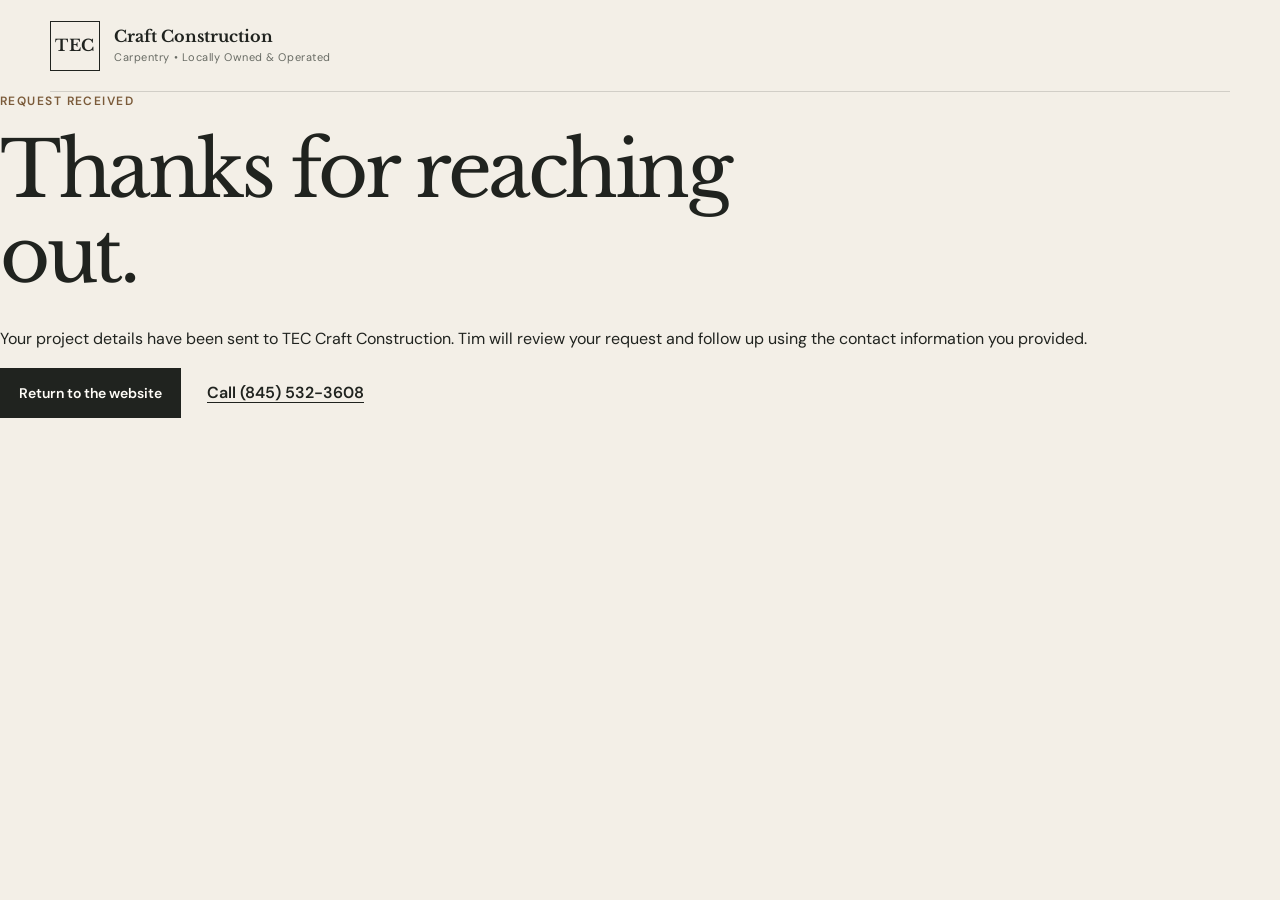
==== thank-you.html @ 45d93062 "Add service request confirmation page" ====
<!doctype html>
<html lang="en">
<head>
  <meta charset="utf-8" />
  <meta name="viewport" content="width=device-width, initial-scale=1" />
  <meta name="description" content="Thanks for contacting TEC Craft Construction." />
  <title>Request Received | TEC Craft Construction</title>
  <link rel="preconnect" href="https://fonts.googleapis.com">
  <link rel="preconnect" href="https://fonts.gstatic.com" crossorigin>
  <link href="https://fonts.googleapis.com/css2?family=DM+Sans:wght@400;500;600&family=Libre+Baskerville:wght@400;700&display=swap" rel="stylesheet">
  <link rel="stylesheet" href="styles.css" />
</head>
<body>
  <header class="site-header">
    <a class="brand" href="/" aria-label="TEC Craft Construction home">
      <span class="brand-mark">TEC</span>
      <span class="brand-text">
        <strong>Craft Construction</strong>
        <small>Carpentry • Locally Owned &amp; Operated</small>
      </span>
    </a>
  </header>

  <main class="thank-you-page">
    <section class="thank-you-card">
      <p class="eyebrow">Request received</p>
      <h1>Thanks for reaching out.</h1>
      <p>
        Your project details have been sent to TEC Craft Construction. Tim will review your request and follow up using the contact information you provided.
      </p>
      <div class="hero-actions">
        <a class="button button-dark" href="/">Return to the website</a>
        <a class="text-link" href="tel:+18455323608">Call (845) 532-3608</a>
      </div>
    </section>
  </main>
</body>
</html>
---- styles.css ----
:root {
  --paper: #f3efe7;
  --paper-deep: #e8e0d4;
  --ink: #20231f;
  --muted: #686b64;
  --wood: #7b5b3a;
  --wood-dark: #4f3a27;
  --line: rgba(32, 35, 31, 0.16);
  --white: #fffdf8;
  --max: 1180px;
}

* { box-sizing: border-box; }

html {
  scroll-behavior: smooth;
}

body {
  margin: 0;
  background: var(--paper);
  color: var(--ink);
  font-family: "DM Sans", system-ui, sans-serif;
  line-height: 1.6;
}

a { color: inherit; }

img {
  max-width: 100%;
  display: block;
}

.site-header {
  width: min(calc(100% - 48px), var(--max));
  margin: 0 auto;
  min-height: 92px;
  display: flex;
  align-items: center;
  justify-content: space-between;
  border-bottom: 1px solid var(--line);
  position: relative;
  z-index: 10;
}

.brand {
  display: inline-flex;
  align-items: center;
  gap: 14px;
  text-decoration: none;
}

.brand-mark {
  width: 50px;
  height: 50px;
  border: 1px solid var(--ink);
  display: grid;
  place-items: center;
  font-family: "Libre Baskerville", serif;
  font-weight: 700;
  letter-spacing: .04em;
}

.brand-text {
  display: flex;
  flex-direction: column;
  line-height: 1.15;
}

.brand-text strong {
  font-family: "Libre Baskerville", serif;
  font-size: 16px;
}

.brand-text small {
  margin-top: 6px;
  color: var(--muted);
  font-size: 11px;
  letter-spacing: .05em;
}

.site-nav {
  display: flex;
  align-items: center;
  gap: 30px;
}

.site-nav a {
  text-decoration: none;
  font-size: 14px;
  font-weight: 500;
}

.site-nav a:hover { text-decoration: underline; }

.nav-contact {
  border: 1px solid var(--ink);
  padding: 10px 15px;
}

.nav-toggle {
  display: none;
  background: transparent;
  border: 0;
  width: 42px;
  height: 42px;
  padding: 10px;
}

.nav-toggle span {
  display: block;
  height: 1px;
  background: var(--ink);
  margin: 5px 0;
}

.hero {
  width: min(calc(100% - 48px), var(--max));
  margin: 0 auto;
  padding: 70px 0 54px;
  display: grid;
  grid-template-columns: 1.02fr .98fr;
  gap: 72px;
  align-items: center;
}

.eyebrow {
  margin: 0 0 18px;
  color: var(--wood);
  font-weight: 600;
  text-transform: uppercase;
  letter-spacing: .12em;
  font-size: 12px;
}

h1, h2, h3 {
  font-family: "Libre Baskerville", serif;
  font-weight: 400;
  line-height: 1.1;
  margin-top: 0;
}

h1 {
  font-size: clamp(45px, 6vw, 78px);
  letter-spacing: -.045em;
  margin-bottom: 28px;
  max-width: 780px;
}

h2 {
  font-size: clamp(34px, 4vw, 52px);
  letter-spacing: -.035em;
  margin-bottom: 0;
}

h3 {
  font-size: 24px;
  margin-bottom: 12px;
}

.hero-lede {
  max-width: 650px;
  font-size: 18px;
  color: #444740;
  margin: 0 0 32px;
}

.hero-actions {
  display: flex;
  align-items: center;
  gap: 26px;
  flex-wrap: wrap;
}

.button {
  display: inline-block;
  padding: 13px 18px;
  text-decoration: none;
  font-weight: 600;
  font-size: 14px;
  border: 1px solid transparent;
}

.button-dark {
  color: var(--white);
  background: var(--ink);
}

.button-light {
  background: var(--white);
  color: var(--ink);
}

.text-link {
  font-weight: 600;
  text-decoration-thickness: 1px;
  text-underline-offset: 4px;
}

.hero-photo {
  min-height: 520px;
  position: relative;
  overflow: hidden;
}

.hero-photo > img {
  position: absolute;
  inset: 0;
  width: 100%;
  height: 100%;
  object-fit: cover;
  object-position: center center;
  display: block;
}

.placeholder-photo {
  border: 1px solid var(--line);
  background:
    linear-gradient(135deg, rgba(123,91,58,.14), rgba(32,35,31,.04)),
    repeating-linear-gradient(45deg, transparent, transparent 14px, rgba(32,35,31,.025) 14px, rgba(32,35,31,.025) 15px);
  display: flex;
  align-items: flex-end;
  justify-content: space-between;
  gap: 20px;
  padding: 20px;
  color: var(--muted);
}

.placeholder-photo span {
  font-family: "Libre Baskerville", serif;
  color: var(--ink);
}

.placeholder-photo small {
  text-align: right;
  max-width: 210px;
}

.intro-strip {
  width: min(calc(100% - 48px), var(--max));
  margin: 0 auto;
  border-top: 1px solid var(--line);
  border-bottom: 1px solid var(--line);
  display: grid;
  grid-template-columns: repeat(3, 1fr);
}

.intro-strip > div {
  padding: 24px 28px;
  border-right: 1px solid var(--line);
}

.intro-strip > div:first-child { padding-left: 0; }
.intro-strip > div:last-child {
  border-right: 0;
  padding-right: 0;
}

.strip-label {
  display: block;
  color: var(--muted);
  font-size: 12px;
  margin-bottom: 5px;
}

.intro-strip strong {
  font-family: "Libre Baskerville", serif;
  font-size: 15px;
  font-weight: 400;
}

.section {
  width: min(calc(100% - 48px), var(--max));
  margin: 0 auto;
  padding: 100px 0;
}

.section-heading {
  display: grid;
  grid-template-columns: 1.3fr .7fr;
  gap: 70px;
  align-items: end;
  margin-bottom: 48px;
}

.section-heading > p {
  margin: 0;
  color: var(--muted);
  max-width: 440px;
}

.project-grid {
  display: grid;
  grid-template-columns: 1.3fr .7fr;
  gap: 24px;
}

.project-card-large {
  grid-row: span 2;
}

.project-photo {
  min-height: 260px;
}

.project-card-large .project-photo {
  min-height: 620px;
}

.project-meta {
  display: flex;
  justify-content: space-between;
  gap: 18px;
  padding: 14px 2px 0;
  font-size: 13px;
}

.project-meta strong {
  font-family: "Libre Baskerville", serif;
  font-weight: 400;
}

.project-meta span { color: var(--muted); }

.services {
  border-top: 1px solid var(--line);
}

.service-list {
  border-top: 1px solid var(--line);
}

.service-list article {
  display: grid;
  grid-template-columns: 80px .7fr 1.3fr;
  gap: 34px;
  padding: 30px 0;
  border-bottom: 1px solid var(--line);
  align-items: start;
}

.service-list article > span {
  color: var(--wood);
  font-family: "Libre Baskerville", serif;
}

.service-list p {
  margin: 0;
  color: var(--muted);
  max-width: 580px;
}

.about {
  display: grid;
  grid-template-columns: .9fr 1.1fr;
  gap: 80px;
  align-items: center;
  border-top: 1px solid var(--line);
}

.about-photo {
  min-height: 600px;
}

.about-copy {
  max-width: 570px;
}

.about-copy h2 { margin-bottom: 28px; }

.about-copy p {
  color: var(--muted);
  font-size: 16px;
}

.about-copy .about-lede {
  color: var(--ink);
  font-size: 20px;
}

.owner-signoff {
  margin-top: 32px;
  color: var(--ink) !important;
  font-family: "Libre Baskerville", serif;
}

.contact {
  background: var(--wood-dark);
  color: var(--white);
  width: 100%;
  max-width: none;
  padding-left: max(24px, calc((100vw - var(--max))/2));
  padding-right: max(24px, calc((100vw - var(--max))/2));
  display: grid;
  grid-template-columns: .85fr 1.15fr;
  gap: 80px;
  align-items: start;
}

.contact .eyebrow { color: #dbc7ae; }

.contact-intro > p:last-of-type {
  color: rgba(255,255,255,.72);
  max-width: 520px;
}

.contact-details {
  margin-top: 42px;
  border-top: 1px solid rgba(255,255,255,.18);
}

.contact-details > div {
  padding: 15px 0 18px;
  border-bottom: 1px solid rgba(255,255,255,.18);
  display: flex;
  flex-direction: column;
}

.contact-details span,
.service-request-form label > span {
  color: rgba(255,255,255,.62);
  font-size: 11px;
  text-transform: uppercase;
  letter-spacing: .08em;
}

.contact-details a,
.contact-details strong {
  margin-top: 4px;
  font-family: "Libre Baskerville", serif;
  font-size: 18px;
  font-weight: 400;
  text-decoration-thickness: 1px;
  text-underline-offset: 4px;
}

.service-request-form {
  border: 1px solid rgba(255,255,255,.25);
  padding: 30px;
  display: grid;
  gap: 20px;
}

.form-row {
  display: grid;
  grid-template-columns: 1fr 1fr;
  gap: 18px;
}

.service-request-form label {
  display: grid;
  gap: 8px;
}

.service-request-form input,
.service-request-form select,
.service-request-form textarea {
  width: 100%;
  border: 1px solid rgba(255,255,255,.28);
  background: rgba(255,255,255,.07);
  color: var(--white);
  font: inherit;
  padding: 12px 13px;
  border-radius: 0;
  outline: none;
}

.service-request-form input,
.service-request-form select {
  min-height: 48px;
}

.service-request-form textarea {
  resize: vertical;
  min-height: 140px;
}

.service-request-form input::placeholder,
.service-request-form textarea::placeholder {
  color: rgba(255,255,255,.46);
}

.service-request-form select option {
  color: var(--ink);
  background: var(--white);
}

.service-request-form input:focus,
.service-request-form select:focus,
.service-request-form textarea:focus {
  border-color: rgba(255,255,255,.75);
}

.form-submit {
  width: fit-content;
  cursor: pointer;
  font-family: "DM Sans", sans-serif;
}

.form-note {
  margin: -6px 0 0;
  color: rgba(255,255,255,.52);
  font-size: 12px;
}

.form-honeypot {
  position: absolute;
  left: -9999px;
  width: 1px;
  height: 1px;
  overflow: hidden;
}

footer {
  width: min(calc(100% - 48px), var(--max));
  margin: 0 auto;
  padding: 30px 0 50px;
  display: flex;
  justify-content: space-between;
  align-items: center;
  gap: 30px;
}

footer p {
  color: var(--muted);
  font-size: 12px;
}

@media (max-width: 850px) {
  .site-header {
    width: min(calc(100% - 32px), var(--max));
    min-height: 80px;
  }

  .brand-text small { display: none; }

  .nav-toggle {
    display: block;
    cursor: pointer;
  }

  .site-nav {
    display: none;
    position: absolute;
    top: 79px;
    left: 0;
    right: 0;
    background: var(--paper);
    padding: 20px 0 26px;
    border-bottom: 1px solid var(--line);
    flex-direction: column;
    align-items: stretch;
    gap: 0;
  }

  .site-nav.open { display: flex; }

  .site-nav a {
    padding: 12px 0;
  }

  .nav-contact {
    border: 0;
  }

  .hero,
  .section {
    width: min(calc(100% - 32px), var(--max));
  }

  .hero {
    grid-template-columns: 1fr;
    gap: 38px;
    padding-top: 48px;
  }

  .hero-photo { min-height: 420px; }

  .intro-strip {
    width: min(calc(100% - 32px), var(--max));
    grid-template-columns: 1fr;
  }

  .intro-strip > div {
    border-right: 0;
    border-bottom: 1px solid var(--line);
    padding: 18px 0;
  }

  .intro-strip > div:last-child { border-bottom: 0; }

  .section { padding: 72px 0; }

  .section-heading,
  .project-grid,
  .about,
  .contact {
    grid-template-columns: 1fr;
    gap: 36px;
  }

  .project-card-large { grid-row: auto; }

  .project-card-large .project-photo,
  .project-photo,
  .about-photo {
    min-height: 380px;
  }

  .service-list article {
    grid-template-columns: 52px 1fr;
    gap: 15px;
  }

  .service-list article p {
    grid-column: 2;
  }

  .contact {
    width: 100%;
    padding-left: 16px;
    padding-right: 16px;
  }

  .form-row {
    grid-template-columns: 1fr;
  }

  .service-request-form {
    padding: 22px;
  }

  footer {
    width: min(calc(100% - 32px), var(--max));
    align-items: flex-start;
    flex-direction: column;
  }
}

@media (max-width: 520px) {
  h1 { font-size: 44px; }
  h2 { font-size: 34px; }

  .brand-mark {
    width: 44px;
    height: 44px;
  }

  .hero-photo,
  .project-card-large .project-photo,
  .project-photo,
  .about-photo {
    min-height: 310px;
  }

  .placeholder-photo {
    flex-direction: column;
    align-items: flex-start;
  }

  .placeholder-photo small { text-align: left; }

  .project-meta {
    flex-direction: column;
    gap: 2px;
  }
}


.before-after {
  --split: 50%;
  position: relative;
  min-height: 620px;
  overflow: hidden;
  border: 1px solid var(--line);
  background: var(--paper-deep);
  user-select: none;
  touch-action: pan-y;
}

.before-after__image {
  position: absolute;
  inset: 0;
  width: 100%;
  height: 100%;
  object-fit: cover;
  display: block;
}

.before-after__after {
  z-index: 1;
}

.before-after__before {
  position: absolute;
  inset: 0;
  overflow: hidden;
  z-index: 2;
  clip-path: inset(0 calc(100% - var(--split)) 0 0);
}

.before-after__before .before-after__image {
  width: 100%;
  height: 100%;
  max-width: none;
  object-fit: cover;
}

.before-after__label {
  position: absolute;
  top: 16px;
  z-index: 4;
  padding: 7px 10px;
  background: rgba(32, 35, 31, 0.82);
  color: var(--white);
  font-size: 11px;
  font-weight: 600;
  letter-spacing: .09em;
  text-transform: uppercase;
  pointer-events: none;
}

.before-after__label--before {
  left: 16px;
}

.before-after__label--after {
  right: 16px;
}

.before-after__divider {
  position: absolute;
  top: 0;
  bottom: 0;
  left: var(--split);
  width: 2px;
  background: rgba(255, 255, 255, 0.95);
  transform: translateX(-1px);
  z-index: 4;
  pointer-events: none;
  box-shadow: 0 0 0 1px rgba(32, 35, 31, 0.12);
}

.before-after__handle {
  position: absolute;
  top: 50%;
  left: 50%;
  width: 46px;
  height: 46px;
  border-radius: 50%;
  background: var(--white);
  color: var(--ink);
  display: grid;
  place-items: center;
  transform: translate(-50%, -50%);
  font-size: 19px;
  line-height: 1;
  box-shadow: 0 4px 18px rgba(0,0,0,.18);
}

.before-after__range {
  position: absolute;
  inset: 0;
  width: 100%;
  height: 100%;
  margin: 0;
  opacity: 0;
  cursor: ew-resize;
  z-index: 5;
}

.before-after__range:focus-visible + * {
  outline: 2px solid var(--ink);
  outline-offset: 3px;
}

@media (max-width: 850px) {
  .before-after {
    min-height: 460px;
  }
}

@media (max-width: 520px) {
  .before-after {
    min-height: 360px;
  }

  .before-after__handle {
    width: 40px;
    height: 40px;
  }
}


.before-after--small {
  min-height: 260px;
}

@media (max-width: 850px) {
  .before-after--small {
    min-height: 380px;
  }
}

@media (max-width: 520px) {
  .before-after--small {
    min-height: 310px;
  }
}
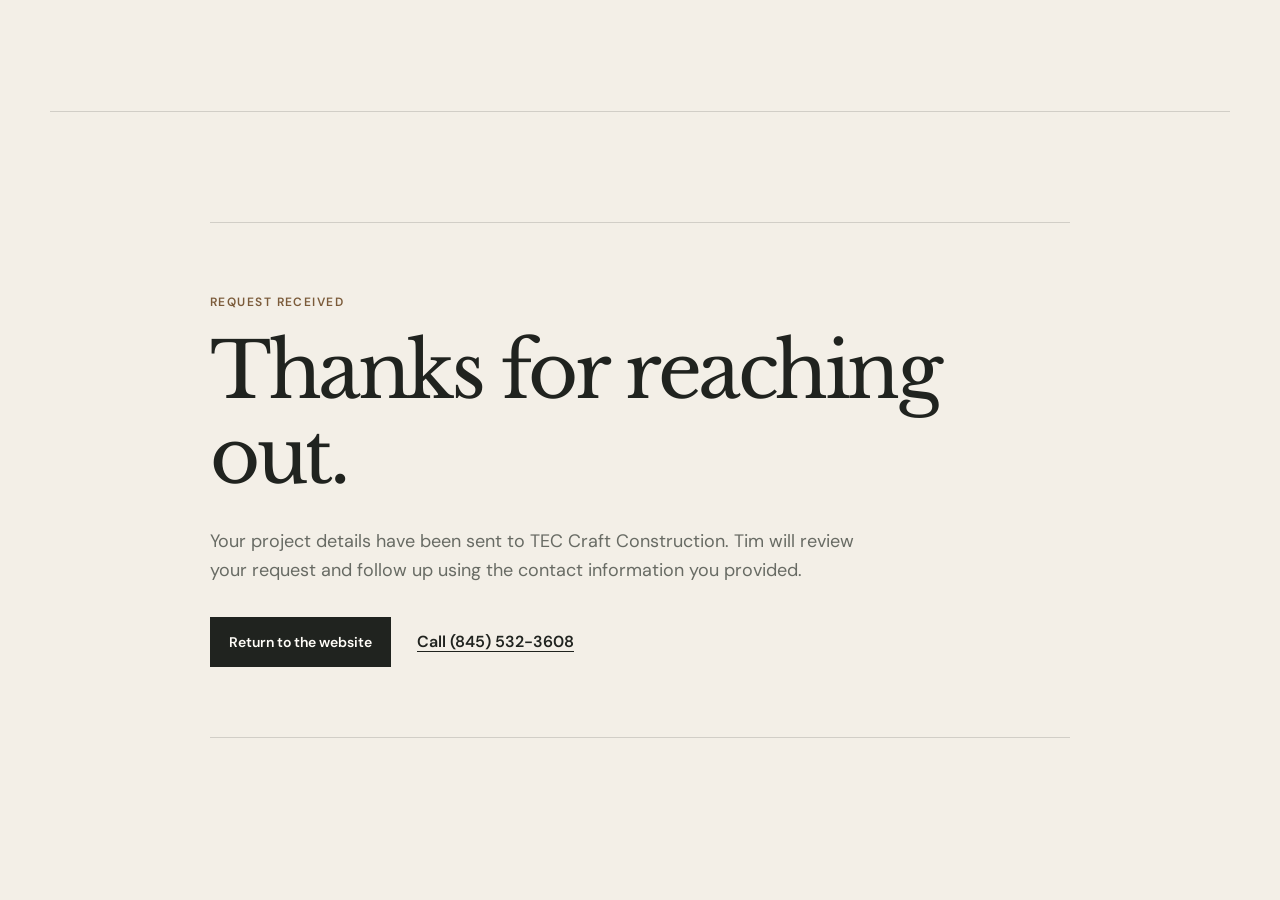
==== commit 4f14221f: "Use official logo on confirmation page" ====
--- a/thank-you.html
+++ b/thank-you.html
@@ -13,11 +13,7 @@
 <body>
   <header class="site-header">
     <a class="brand" href="/" aria-label="TEC Craft Construction home">
-      <span class="brand-mark">TEC</span>
-      <span class="brand-text">
-        <strong>Craft Construction</strong>
-        <small>Carpentry • Locally Owned &amp; Operated</small>
-      </span>
+      <img class="brand-logo" src="assets/tec-craft-logo.webp" alt="TEC Craft Construction" />
     </a>
   </header>
 
--- a/styles.css
+++ b/styles.css
@@ -34,7 +34,7 @@
 .site-header {
   width: min(calc(100% - 48px), var(--max));
   margin: 0 auto;
-  min-height: 92px;
+  min-height: 112px;
   display: flex;
   align-items: center;
   justify-content: space-between;
@@ -46,8 +46,17 @@
 .brand {
   display: inline-flex;
   align-items: center;
-  gap: 14px;
   text-decoration: none;
+}
+
+.brand-logo {
+  width: 132px;
+  height: auto;
+  display: block;
+}
+
+.footer-brand .brand-logo {
+  width: 150px;
 }
 
 .brand-mark {
@@ -638,6 +647,14 @@
 }
 
 @media (max-width: 520px) {
+  .brand-logo {
+    width: 106px;
+  }
+
+  .footer-brand .brand-logo {
+    width: 125px;
+  }
+
   h1 { font-size: 44px; }
   h2 { font-size: 34px; }
 
@@ -807,3 +824,257 @@
     min-height: 310px;
   }
 }
+
+
+.thank-you-page {
+  width: min(calc(100% - 48px), 860px);
+  margin: 0 auto;
+  padding: 110px 0 140px;
+}
+
+.thank-you-card {
+  border-top: 1px solid var(--line);
+  border-bottom: 1px solid var(--line);
+  padding: 70px 0;
+}
+
+.thank-you-card h1 {
+  max-width: 760px;
+}
+
+.thank-you-card > p:not(.eyebrow) {
+  max-width: 650px;
+  color: var(--muted);
+  font-size: 18px;
+  margin: 0 0 32px;
+}
+
+@media (max-width: 850px) {
+  .thank-you-page {
+    width: min(calc(100% - 32px), 860px);
+    padding: 70px 0 100px;
+  }
+
+  .thank-you-card {
+    padding: 50px 0;
+  }
+}
+
+
+.form-success {
+  display: grid;
+  gap: 18px;
+  align-content: start;
+}
+
+.form-success .eyebrow {
+  margin-bottom: 0;
+}
+
+.form-success h3 {
+  margin: 0;
+  color: var(--white);
+  font-size: 30px;
+}
+
+.form-success p:not(.eyebrow) {
+  margin: 0;
+  color: rgba(255,255,255,.72);
+  line-height: 1.7;
+}
+
+.form-success .button {
+  margin-top: 8px;
+  width: fit-content;
+}
+
+.form-error {
+  margin: -4px 0 0;
+  color: #f4c7c7;
+  font-size: 13px;
+  line-height: 1.5;
+}
+
+.form-submit:disabled {
+  opacity: .6;
+  cursor: wait;
+}
+
+
+.photo-upload-group {
+  display: grid;
+  gap: 9px;
+}
+
+.photo-upload-heading {
+  display: flex;
+  justify-content: space-between;
+  align-items: end;
+  gap: 16px;
+}
+
+.photo-upload-heading > div {
+  display: grid;
+  gap: 2px;
+}
+
+.photo-upload-heading span {
+  color: rgba(255,255,255,.68);
+  font-size: 11px;
+  text-transform: uppercase;
+  letter-spacing: .08em;
+}
+
+.photo-upload-heading em {
+  margin-left: 6px;
+  font-style: normal;
+  text-transform: none;
+  letter-spacing: 0;
+  color: rgba(255,255,255,.38);
+}
+
+.photo-upload-heading small {
+  color: rgba(255,255,255,.46);
+  font-size: 11px;
+  line-height: 1.45;
+}
+
+.photo-upload-heading > small {
+  flex: 0 0 auto;
+  text-align: right;
+}
+
+.photo-upload-grid {
+  display: grid;
+  grid-template-columns: repeat(3, 1fr);
+  gap: 8px;
+}
+
+.photo-upload-card {
+  position: relative;
+  min-width: 0;
+  height: 86px;
+  border: 1px solid rgba(255,255,255,.2);
+  background: rgba(255,255,255,.035);
+  overflow: hidden;
+  cursor: pointer;
+  transition: border-color .18s ease, background .18s ease, transform .18s ease;
+}
+
+.photo-upload-card:hover {
+  border-color: rgba(255,255,255,.52);
+  background: rgba(255,255,255,.065);
+}
+
+.photo-upload-card:focus-within {
+  outline: 2px solid rgba(255,255,255,.72);
+  outline-offset: 2px;
+}
+
+.photo-upload-card input[type="file"] {
+  position: absolute;
+  width: 1px;
+  height: 1px;
+  opacity: 0;
+  pointer-events: none;
+}
+
+.photo-upload-empty,
+.photo-upload-selected {
+  position: absolute;
+  inset: 0;
+  display: flex;
+  flex-direction: column;
+  align-items: center;
+  justify-content: center;
+  gap: 2px;
+  text-align: center;
+  padding: 8px;
+}
+
+.photo-upload-plus {
+  width: 24px;
+  height: 24px;
+  border: 1px solid rgba(255,255,255,.28);
+  display: grid;
+  place-items: center;
+  margin-bottom: 1px;
+  color: rgba(255,255,255,.82);
+  font-family: "DM Sans", sans-serif;
+  font-size: 17px;
+  font-weight: 300;
+  line-height: 1;
+}
+
+.photo-upload-empty strong,
+.photo-upload-selected strong {
+  color: var(--white);
+  font-family: "DM Sans", sans-serif;
+  font-size: 12px;
+  font-weight: 500;
+}
+
+.photo-upload-empty small,
+.photo-upload-selected small {
+  color: rgba(255,255,255,.42);
+  font-size: 9px;
+  line-height: 1.2;
+}
+
+.photo-upload-preview {
+  width: 100%;
+  height: 100%;
+  object-fit: cover;
+  display: none;
+}
+
+.photo-upload-selected {
+  display: none;
+  justify-content: flex-end;
+  align-items: flex-start;
+  text-align: left;
+  background: linear-gradient(to top, rgba(22,24,21,.86), transparent 62%);
+}
+
+.photo-upload-card.has-photo .photo-upload-preview,
+.photo-upload-card.has-photo .photo-upload-selected {
+  display: flex;
+}
+
+.photo-upload-card.has-photo .photo-upload-preview {
+  display: block;
+}
+
+.photo-upload-card.has-photo .photo-upload-empty {
+  display: none;
+}
+
+@media (max-width: 850px) {
+  .photo-upload-grid {
+    grid-template-columns: repeat(3, 1fr);
+  }
+
+  .photo-upload-heading {
+    align-items: start;
+    flex-direction: column;
+    gap: 3px;
+  }
+
+  .photo-upload-heading > small {
+    text-align: left;
+  }
+}
+
+@media (max-width: 600px) {
+  .photo-upload-grid {
+    gap: 6px;
+  }
+
+  .photo-upload-card {
+    height: 76px;
+  }
+
+  .photo-upload-empty small {
+    display: none;
+  }
+}
